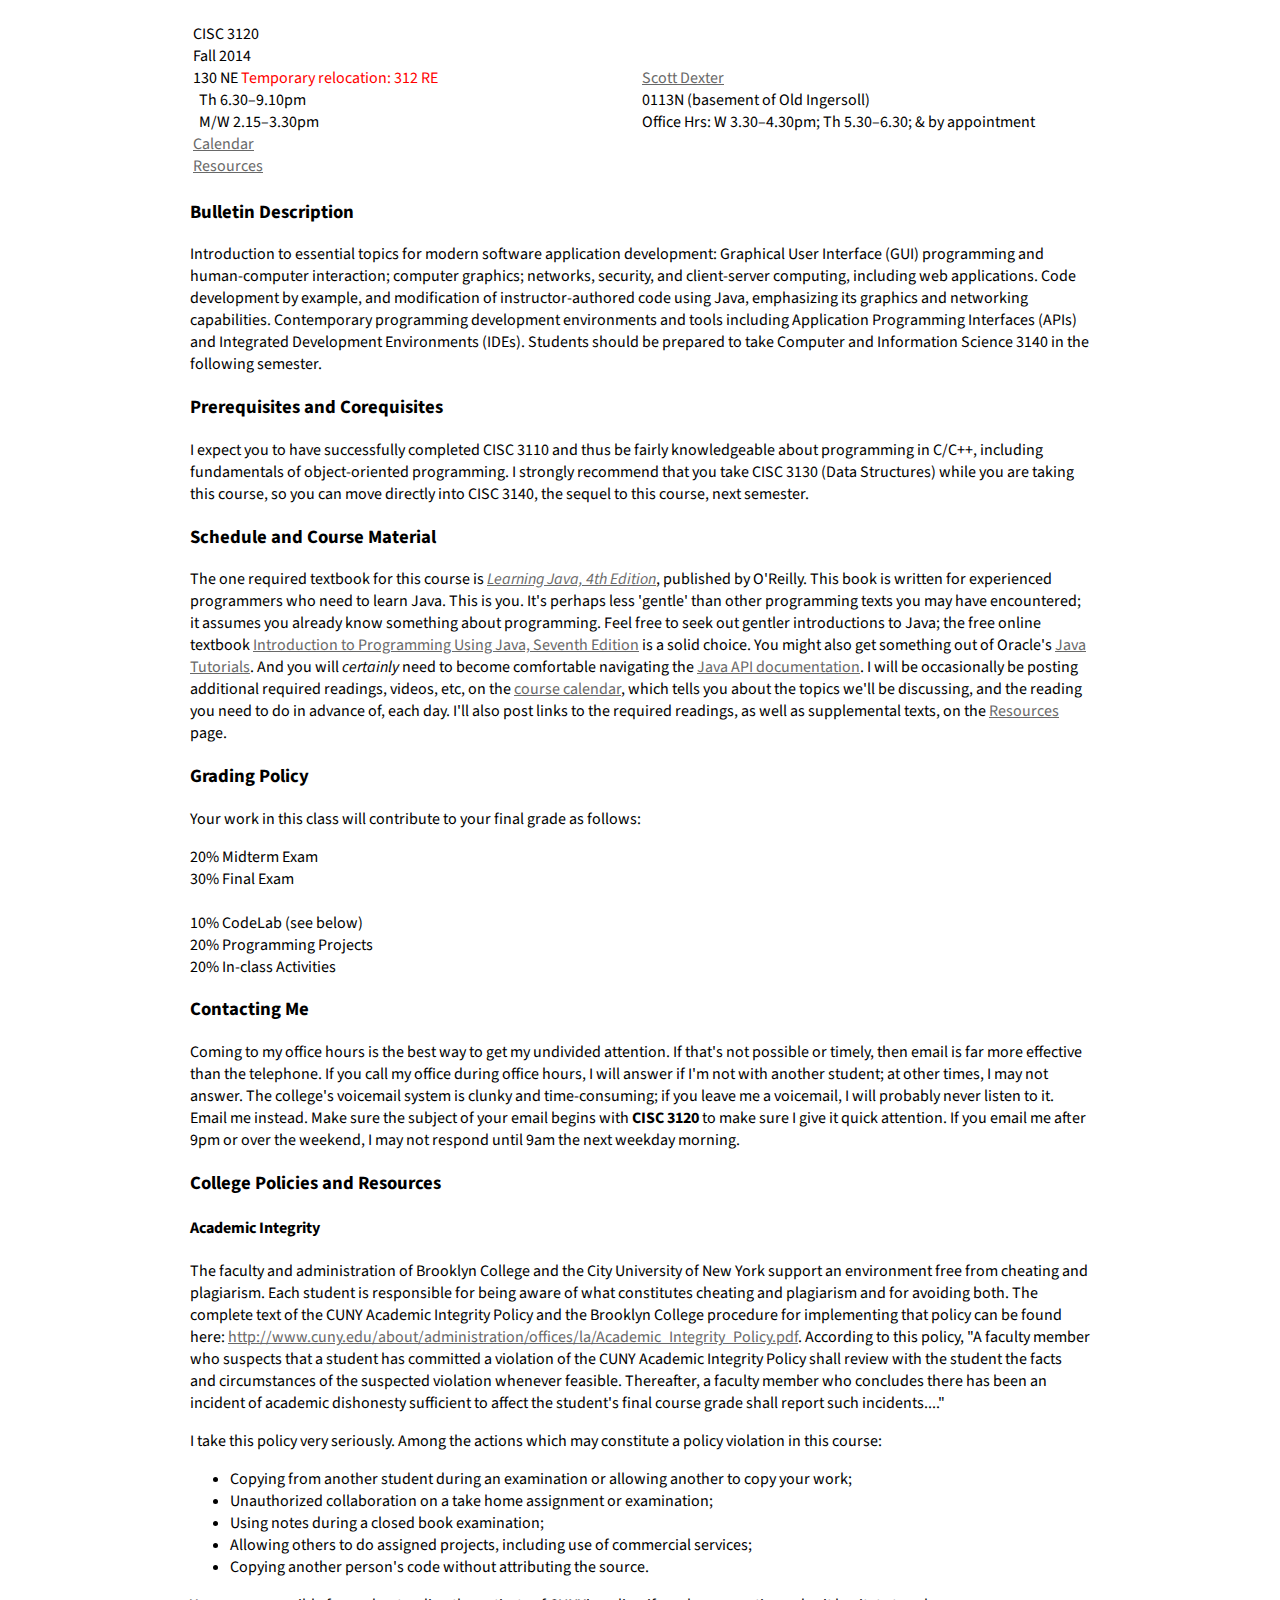
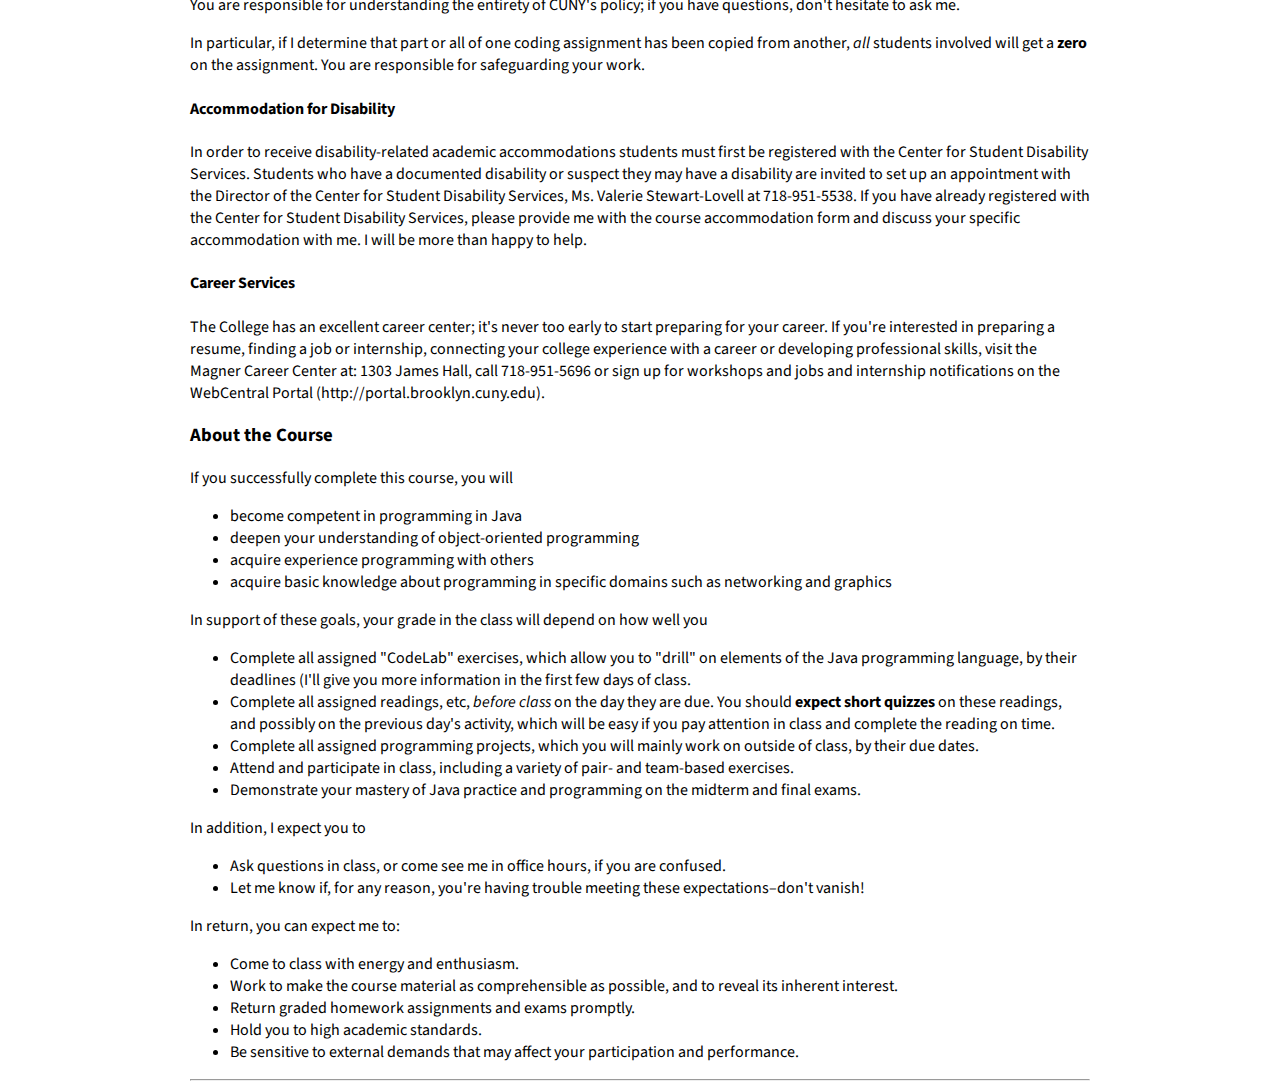
==== index.html @ c2a24ee5 "Add site content." ====
<!DOCTYPE html PUBLIC "-//W3C//DTD XHTML 1.1//EN"
  "http://www.w3.org/TR/xhtml11/DTD/xhtml11.dtd">

<html xmlns="http://www.w3.org/1999/xhtml" xml:lang="en">
<head>
    <title>CISC 3120</title>
    <link href='http://fonts.googleapis.com/css?family=Source+Sans+Pro' rel='stylesheet' type='text/css'>
    <link rel="stylesheet" type="text/css" href="css/style.css" />
</head>

<body>
    <div id="container">

        <table width="100%" summary="Basic information about course meeting times and office hours">
            <col style="width:50%;" />
            <col style="width:50%;" />

            <tbody>
                <tr>
                    <td>CISC 3120<br />
                    Fall 2014<br />
                    130 NE <font color="red">Temporary relocation: 312 RE</font><br />
                    &nbsp;&nbsp;Th 6.30&ndash;9.10pm<br />
                    &nbsp;&nbsp;M/W 2.15&ndash;3.30pm<br />
                    <a href="calendar.html">Calendar</a><br/>
                    <a href="resources.html">Resources</a></td>

                    <td><a href="http://www.sci.brooklyn.cuny.edu/~sdexter">Scott Dexter</a><br />
                    0113N (basement of Old Ingersoll)<br />
                    Office Hrs: W 3.30&ndash;4.30pm; Th 5.30&ndash;6.30; &amp; by appointment<br /></td>
                </tr>
            </tbody>
        </table>

        <h3>Bulletin Description</h3>Introduction to essential topics for modern software application development: Graphical User Interface (GUI) programming and human-computer interaction; computer graphics; networks, security, and client-server computing, including web applications. Code development by example, and modification of instructor-authored code using Java, emphasizing its graphics and networking capabilities. Contemporary programming development environments and tools including Application Programming Interfaces (APIs) and Integrated Development Environments (IDEs). Students should be prepared to take Computer and Information Science 3140 in the following semester.

        <h3>Prerequisites and Corequisites</h3>I expect you to have successfully completed CISC 3110 and thus be fairly knowledgeable about programming in C/C++, including fundamentals of object-oriented programming. I strongly recommend that you take CISC 3130 (Data Structures) while you are taking this course, so you can move directly into CISC 3140, the sequel to this course, next semester.

        <h3>Schedule and Course Material</h3>The one required textbook for this course is <em><a href="http://shop.oreilly.com/product/0636920023463.do">Learning Java, 4th Edition</a></em>, published by O'Reilly. This book is written for experienced programmers who need to learn Java. This is you. It's perhaps less 'gentle' than other programming texts you may have encountered; it assumes you already know something about programming. Feel free to seek out gentler introductions to Java; the free online textbook <a href="http://math.hws.edu/javanotes/">Introduction to Programming Using Java, Seventh Edition</a> is a solid choice. You might also get something out of Oracle's <a href="http://docs.oracle.com/javase/tutorial/java/">Java Tutorials</a>. And you will <em>certainly</em> need to become comfortable navigating the <a href="http://docs.oracle.com/javase/7/docs/api/">Java API documentation</a>. I will be occasionally be posting additional required readings, videos, etc, on the <a href="calendar.html">course calendar</a>, which tells you about the topics we'll be discussing, and the reading you need to do in advance of, each day. I'll also post links to the required readings, as well as supplemental texts, on the <a href="resources.html">Resources</a> page.

        <h3>Grading Policy</h3>Your work in this class will contribute to your final grade as follows:

        <p>20% Midterm Exam<br />
        30% Final Exam<br />
        <br />
        10% CodeLab (see below)<br />
        20% Programming Projects<br />
        20% In-class Activities</p>
        
        <h3>Contacting Me</h3>
        
        Coming to my office hours is the best way to get my undivided attention. If that's not possible or timely, then email is far more effective than the telephone. If you call my office during office hours, I will answer if I'm not with another student; at other times, I may not answer. The college's voicemail system is clunky and time-consuming; if you leave me a voicemail, I will probably never listen to it. Email me instead. Make sure the subject of your email begins with <b>CISC 3120</b> to make sure I give it quick attention. If you email me after 9pm or over the weekend, I may not respond until 9am the next weekday morning.

        <h3>College Policies and Resources</h3>
        
        <h4>Academic Integrity</h4>

        <p>The faculty and administration of Brooklyn College and the City University of New York support an environment free from cheating and plagiarism. Each student is responsible for being aware of what constitutes cheating and plagiarism and for avoiding both. The complete text of the CUNY Academic Integrity Policy and the Brooklyn College procedure for implementing that policy can be found here: <a href="http://www.cuny.edu/about/administration/offices/la/Academic_Integrity_Policy.pdf ">http://www.cuny.edu/about/administration/offices/la/Academic_Integrity_Policy.pdf</a>. According to this policy, "A faculty member who suspects that a student has committed a violation of the CUNY Academic Integrity Policy shall review with the student the facts and circumstances of the suspected violation whenever feasible. Thereafter, a faculty member who concludes there has been an incident of academic dishonesty sufficient to affect the student's final course grade shall report such incidents...."</p>
        
        <p> I take this policy very seriously. Among the actions which may constitute a policy violation in this course:</p>
        <ul>
        <li>Copying from another student during an examination or allowing another to copy your work;</li>
<li>Unauthorized collaboration on a take home assignment or examination;</li>
<li>Using notes during a closed book examination;</li>
<li>Allowing others to do assigned projects, including use of commercial services;</li>
<li>Copying another person's code without attributing the source.</li>
        </ul>
        <p>You are responsible for understanding the entirety of CUNY's policy; if you have questions, don't hesitate to ask me.
</p>
<p>In particular, if I determine that part or all of one coding assignment has been copied from another, <em>all</em> students involved will get a <b>zero</b> on the assignment. You are responsible for safeguarding your work.</p>

<h4>Accommodation for Disability</h4>

        <p>In order to receive disability-related academic accommodations students must first be registered with the Center for Student Disability Services. Students who have a documented disability or suspect they may have a disability are invited to set up an appointment with the Director of the Center for Student Disability Services, Ms. Valerie Stewart-Lovell at 718-951-5538. If you have already registered with the Center for Student Disability Services, please provide me with the course accommodation form and discuss your specific accommodation with me. I will be more than happy to help.</p>

<h4>Career Services</h4>
        <p>The College has an excellent career center; it's never too early to start preparing for your career. If you're interested in preparing a resume, finding a job or internship, connecting your college experience with a career or developing professional skills, visit the Magner Career Center at: 1303 James Hall, call 718-951-5696 or sign up for workshops and jobs and internship notifications on the WebCentral Portal (http://portal.brooklyn.cuny.edu).</p>

        <h3>About the Course</h3>
        
        If you successfully complete this course, you will

        <ul>
            <li>become competent in programming in Java</li>

            <li>deepen your understanding of object-oriented programming</li>

            <li>acquire experience programming with others</li>

            <li>acquire basic knowledge about programming in specific domains such as networking and graphics</li>
        </ul>
        
        In support of these goals, your grade in the class will depend on how well you

        <ul>
            <li>Complete all assigned "CodeLab" exercises, which allow you to "drill" on elements of the Java programming language, by their deadlines (I'll give you more information in the first few days of class.</li>

            <li>Complete all assigned readings, etc, <em>before class</em> on the day they are due. You should <b>expect short quizzes</b> on these readings, and possibly on the previous day's activity, which will be easy if you pay attention in class and complete the reading on time.</li>

            <li>Complete all assigned programming projects, which you will mainly work on outside of class, by their due dates.</li>

            <li>Attend and participate in class, including a variety of pair- and team-based exercises.</li>

            <li>Demonstrate your mastery of Java practice and programming on the midterm and final exams.</li>
        </ul>In addition, I expect you to

        <ul>
            <li>Ask questions in class, or come see me in office hours, if you are confused.</li>

            <li>Let me know if, for any reason, you're having trouble meeting these expectations&ndash;don't vanish!</li>
        </ul>In return, you can expect me to:

        <ul>
            <li>Come to class with energy and enthusiasm.</li>

            <li>Work to make the course material as comprehensible as possible, and to reveal its inherent interest.</li>

            <li>Return graded homework assignments and exams promptly.</li>

            <li>Hold you to high academic standards.</li>

            <li>Be sensitive to external demands that may affect your participation and performance.</li>
        </ul>
        <hr />
    </div>
</body>
</html>
---- css/style.css ----
BODY {
	font-family:'Source Sans Pro', sans-serif;
	margin-top:20px;
	text-align:center;
}

strong {
	color:#799131;
}

A:link {
	text-decoration:underline;
	color:#696969;
}

A:active {
	text-decoration:underline;
	color:#696969;
}

A:visited {
	text-decoration:underline;
	color:#696969;
}

pre {
	white-space:pre-wrap;
	white-space:-moz-pre-wrap;
	white-space:-o-pre-wrap;
	background:#faf8f0;
}

#content #pre-stylish code {
	display:block;
	padding:.5em 1em;
	border:1px solid #bebab0;
}

#container {
	margin:0 auto;
	width:900px;
	text-align:left;
}

#calendar {
	width:100%;
	border-collapse:collapse;
}

#calendar td,#calendar th {
	font-size:1em;
	border:1px solid #696969;
	padding:3px 7px 2px;
	vertical-align:top;
}

#calendar th {
	font-size:1.1em;
	text-align:left;
	padding-top:5px;
	padding-bottom:4px;
	background-color:#404040;
	color:#fff;
}

#calendar tr.alt td {
	color:#000;
	background-color:#F0F0F0;
}
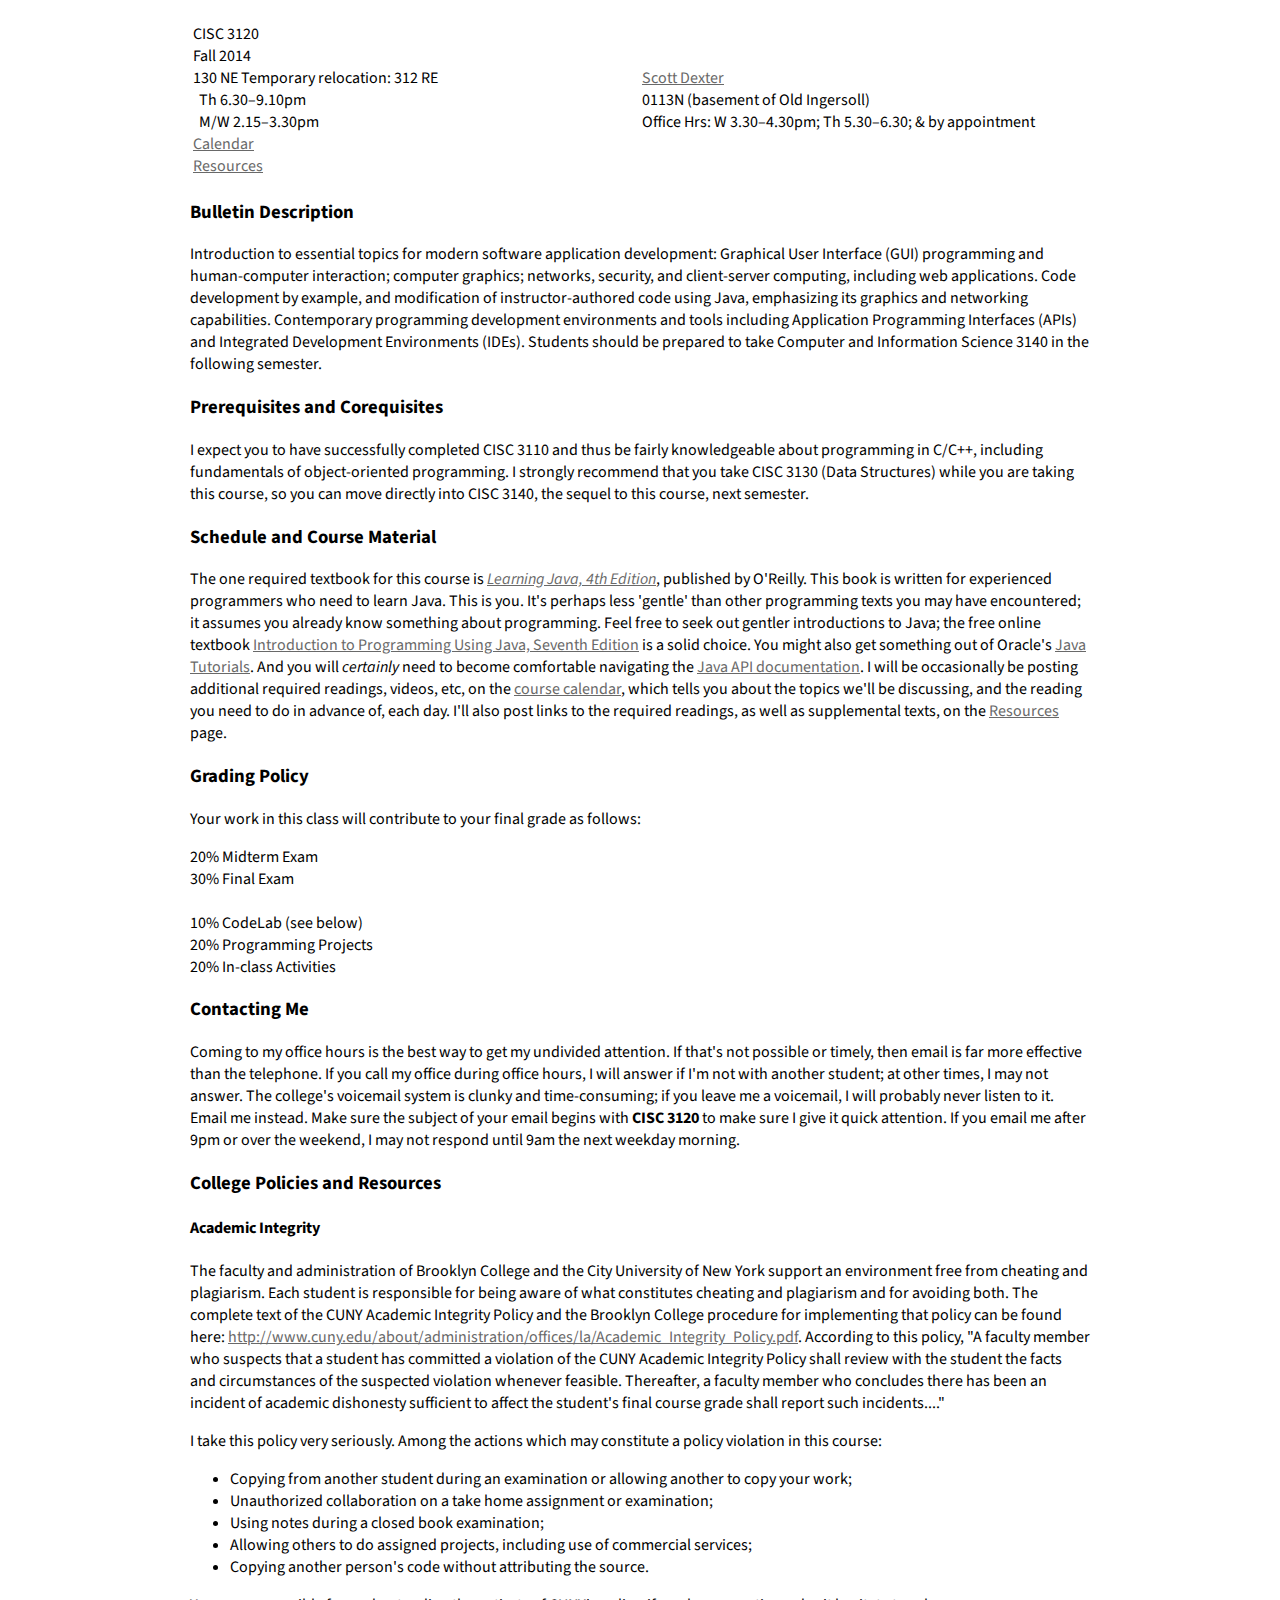
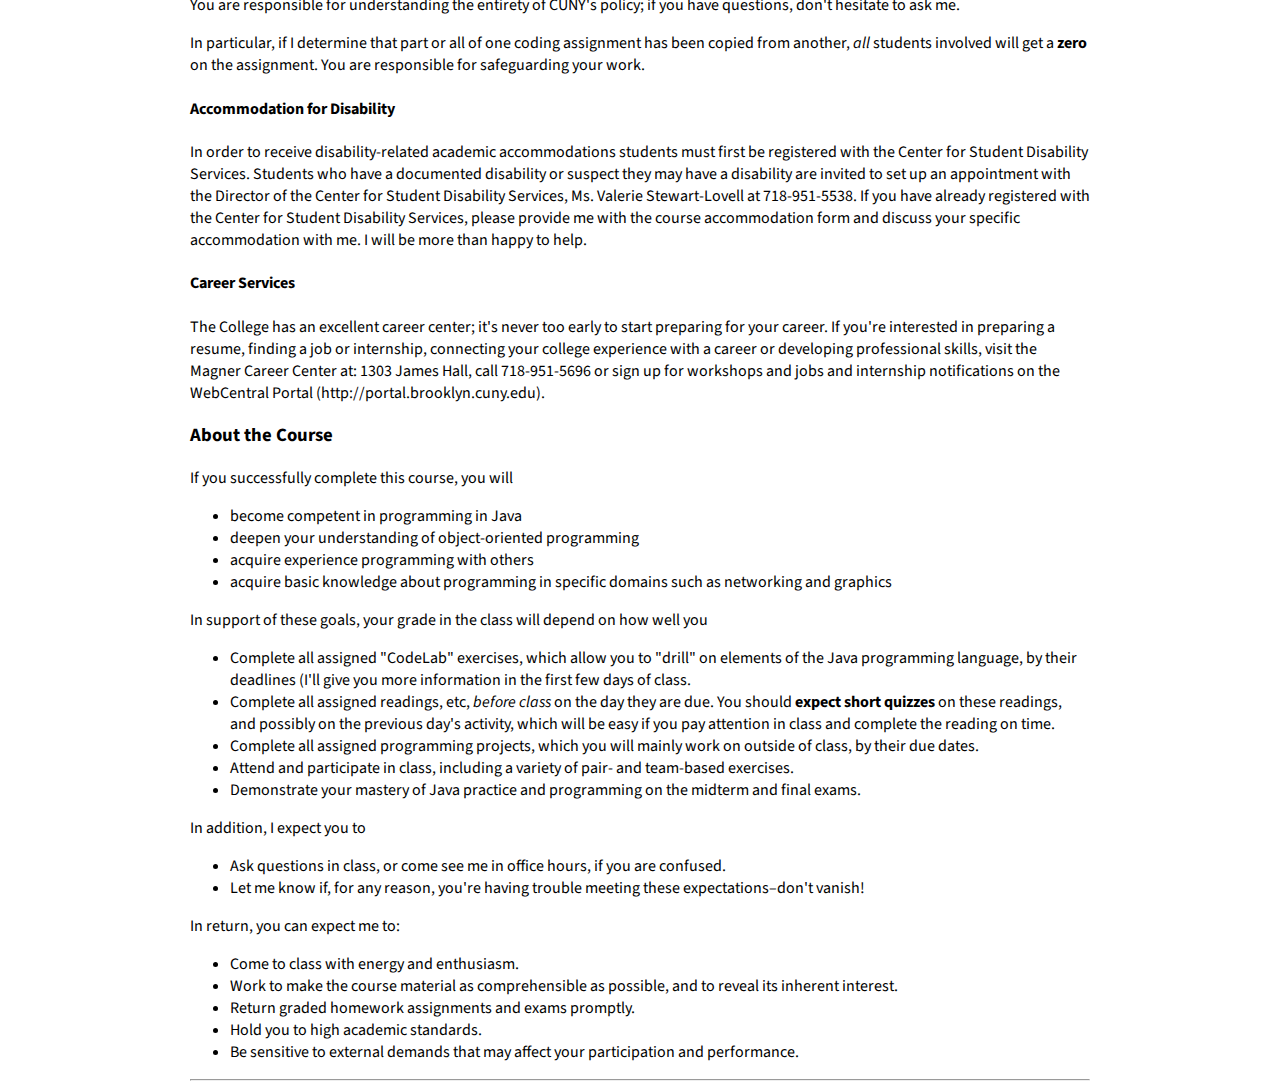
==== commit 3865cb6f: "Add page about CodeLab, linked to index page. Create page about GitHub" ====
--- a/index.html
+++ b/index.html
@@ -4,7 +4,7 @@
 <html xmlns="http://www.w3.org/1999/xhtml" xml:lang="en">
 <head>
     <title>CISC 3120</title>
-    <link href='http://fonts.googleapis.com/css?family=Source+Sans+Pro' rel='stylesheet' type='text/css'>
+    <link href='http://fonts.googleapis.com/css?family=Source+Sans+Pro' rel='stylesheet' type='text/css' />
     <link rel="stylesheet" type="text/css" href="css/style.css" />
 </head>
 
@@ -19,7 +19,7 @@
                 <tr>
                     <td>CISC 3120<br />
                     Fall 2014<br />
-                    130 NE <font color="red">Temporary relocation: 312 RE</font><br />
+                    130 NE <span class="color:red">Temporary relocation: 312 RE</span><br />
                     &nbsp;&nbsp;Th 6.30&ndash;9.10pm<br />
                     &nbsp;&nbsp;M/W 2.15&ndash;3.30pm<br />
                     <a href="calendar.html">Calendar</a><br/>
@@ -43,7 +43,7 @@
         <p>20% Midterm Exam<br />
         30% Final Exam<br />
         <br />
-        10% CodeLab (see below)<br />
+        10% <a href="codelab.html"></a>CodeLab</a> (see below)<br />
         20% Programming Projects<br />
         20% In-class Activities</p>
         
--- a/css/style.css
+++ b/css/style.css
@@ -28,6 +28,14 @@
 	white-space:-moz-pre-wrap;
 	white-space:-o-pre-wrap;
 	background:#faf8f0;
+}
+
+.exam {
+  color:red;
+}
+
+.project {
+  color:green;
 }
 
 #content #pre-stylish code {
